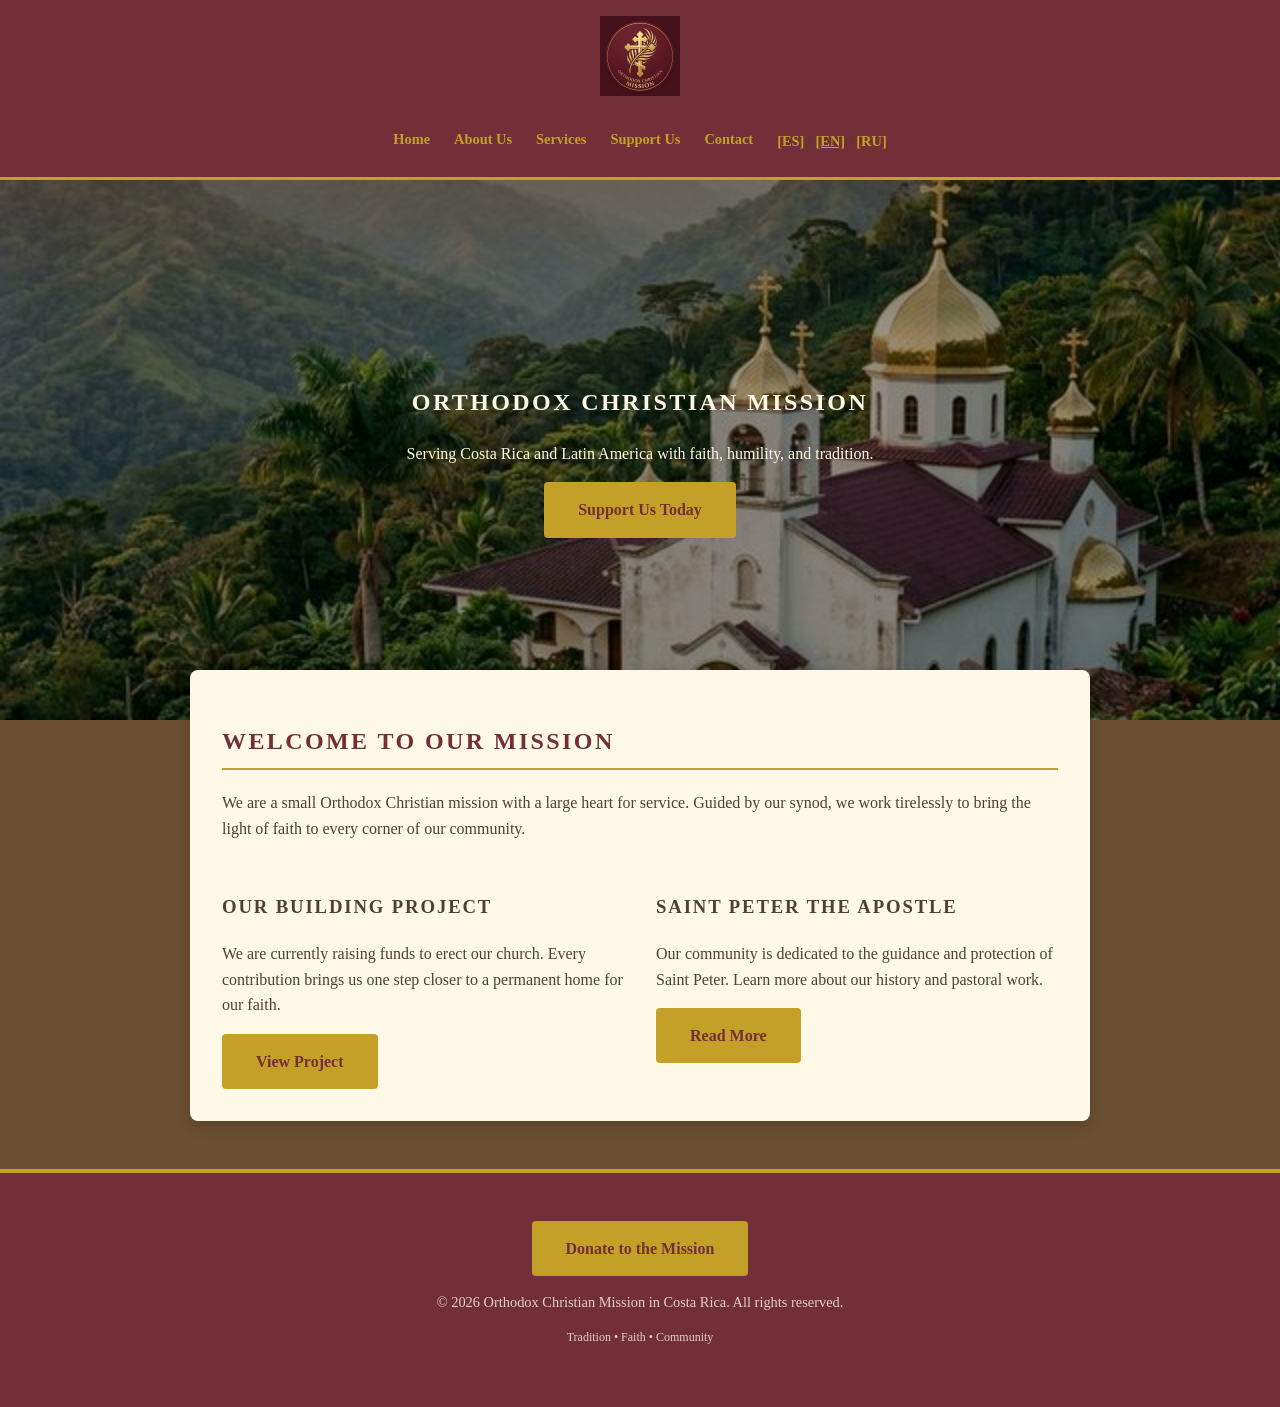
==== index_en.html @ 9c35e2e9 "Initial commit of OrthodoxCR Bilingual Website" ====
<!DOCTYPE html>
<html lang="en">
<head>
    <meta charset="UTF-8">
    <meta name="viewport" content="width=device-width, initial-scale=1.0">
    <title>Orthodox Christian Mission in Costa Rica</title>
    <link rel="stylesheet" href="css/style.css">
</head>
<body>
    <header>
        <div class="logo-container" style="text-align: center; margin-bottom: 1rem;">
            <img src="assets/images/mission_logo.png" alt="Mission Logo" style="height: 80px;">
        </div>
        <nav>
            <a href="index_en.html">Home</a>
            <a href="about_en.html">About Us</a>
            <a href="services_en.html">Services</a>
            <a href="support_en.html">Support Us</a>
            <a href="contact_en.html">Contact</a>
            <div class="lang-switch">
                <a href="index.html">[ES]</a> | <a href="index_en.html" style="text-decoration: underline;">[EN]</a> | <a href="index_ru.html">[RU]</a>
            </div>
        </nav>
    </header>

    <section class="hero" style="background-image: url('assets/images/church_hero.png');">
        <div class="hero-content">
            <h1>Orthodox Christian Mission</h1>
            <p>Serving Costa Rica and Latin America with faith, humility, and tradition.</p>
            <a href="support_en.html" class="button">Support Us Today</a>
        </div>
    </section>

    <main>
        <h2>Welcome to Our Mission</h2>
        <p>We are a small Orthodox Christian mission with a large heart for service. Guided by our synod, we work tirelessly to bring the light of faith to every corner of our community.</p>
        
        <div class="mission-grid" style="display: grid; grid-template-columns: 1fr 1fr; gap: 2rem; margin-top: 2rem;">
            <div>
                <h3>Our Building Project</h3>
                <p>We are currently raising funds to erect our church. Every contribution brings us one step closer to a permanent home for our faith.</p>
                <a href="building_en.html" class="button">View Project</a>
            </div>
            <div>
                <h3>Saint Peter the Apostle</h3>
                <p>Our community is dedicated to the guidance and protection of Saint Peter. Learn more about our history and pastoral work.</p>
                <a href="saint_peter_en.html" class="button">Read More</a>
            </div>
        </div>
    </main>

    <footer>
        <div class="footer-button">
            <a href="support_en.html" class="button">Donate to the Mission</a>
        </div>
        <p>© 2026 Orthodox Christian Mission in Costa Rica. All rights reserved.</p>
        <p style="font-size: 12px; margin-top: 10px;">Tradition • Faith • Community</p>
    </footer>
</body>
</html>
---- css/style.css ----
/* 
   OrthodoxCR - Main Design System
   "Humble Majesty"
*/

:root {
    /* Primary Colors */
    --wine: #722f37;
    --gold: #c5a028;
    --cream: #fef9e7;
    --dark: #4f3f35;
    
    /* Semantic Shades */
    --wine-dark: #5a242b;
    --wine-light: #8e3e48;
    --gold-light: #d4b446;
    --brown-bg: #6b4f32;
    
    /* Effects */
    --glass: rgba(255, 255, 255, 0.1);
    --shadow: 0 4px 15px rgba(0, 0, 0, 0.2);
}

@import url('https://fonts.googleapis.com/css2?family=Cinzel:wght@400;700&family=Marcellus&family=Playfair+Display:wght@700&display=swap');

* {
    box-sizing: border-box;
}

body {
    font-family: 'Georgia', serif;
    line-height: 1.6;
    margin: 0;
    padding: 0;
    background-color: var(--brown-bg);
    color: var(--dark);
    display: flex;
    flex-direction: column;
    min-height: 100vh;
}

/* Typography Enhancements */
h1, h2, h3, .nav-link {
    font-family: 'Cinzel', 'Playfair Display', serif;
    text-transform: uppercase;
    letter-spacing: 0.1em;
}

/* Fix for RU being in Cyrillic */
[lang="ru"] h1, [lang="ru"] h2, [lang="ru"] h3 {
    font-family: 'Playfair Display', serif;
}

/* Header & Nav */
header {
    background-color: var(--wine);
    border-bottom: 3px solid var(--gold);
    padding: 1rem 0;
    position: sticky;
    top: 0;
    z-index: 1000;
}

nav {
    display: flex;
    justify-content: center;
    gap: 1.5rem;
    padding: 0.5rem;
}

nav a {
    color: var(--gold);
    text-decoration: none;
    font-weight: bold;
    font-size: 0.9rem;
    transition: color 0.3s ease;
}

nav a:hover {
    color: var(--cream);
}

/* Hero Section */
.hero {
    height: 60vh;
    background-size: cover;
    background-position: center;
    display: flex;
    align-items: center;
    justify-content: center;
    text-align: center;
    color: var(--cream);
    position: relative;
}

.hero::after {
    content: '';
    position: absolute;
    top: 0; left: 0; right: 0; bottom: 0;
    background: rgba(0,0,0,0.4);
}

.hero-content {
    position: relative;
    z-index: 1;
    max-width: 800px;
}

/* Main Content */
main {
    flex: 1;
    max-width: 900px;
    margin: -50px auto 3rem;
    padding: 2rem;
    background-color: var(--cream);
    border-radius: 8px;
    box-shadow: var(--shadow);
    z-index: 2;
}

h2 { color: var(--wine); border-bottom: 2px solid var(--gold); padding-bottom: 0.5rem; }

/* Buttons */
.button {
    background-color: var(--gold);
    color: var(--wine);
    padding: 0.8rem 2rem;
    border-radius: 4px;
    text-decoration: none;
    font-weight: bold;
    display: inline-block;
    transition: all 0.3s ease;
    border: 2px solid transparent;
}

.button:hover {
    background-color: var(--wine);
    color: var(--gold);
    border-color: var(--gold);
    transform: translateY(-2px);
}

/* Footer */
footer {
    background-color: var(--wine);
    color: var(--cream);
    padding: 3rem 1rem;
    text-align: center;
    border-top: 4px solid var(--gold);
}

footer p { font-size: 0.9rem; opacity: 0.8; }
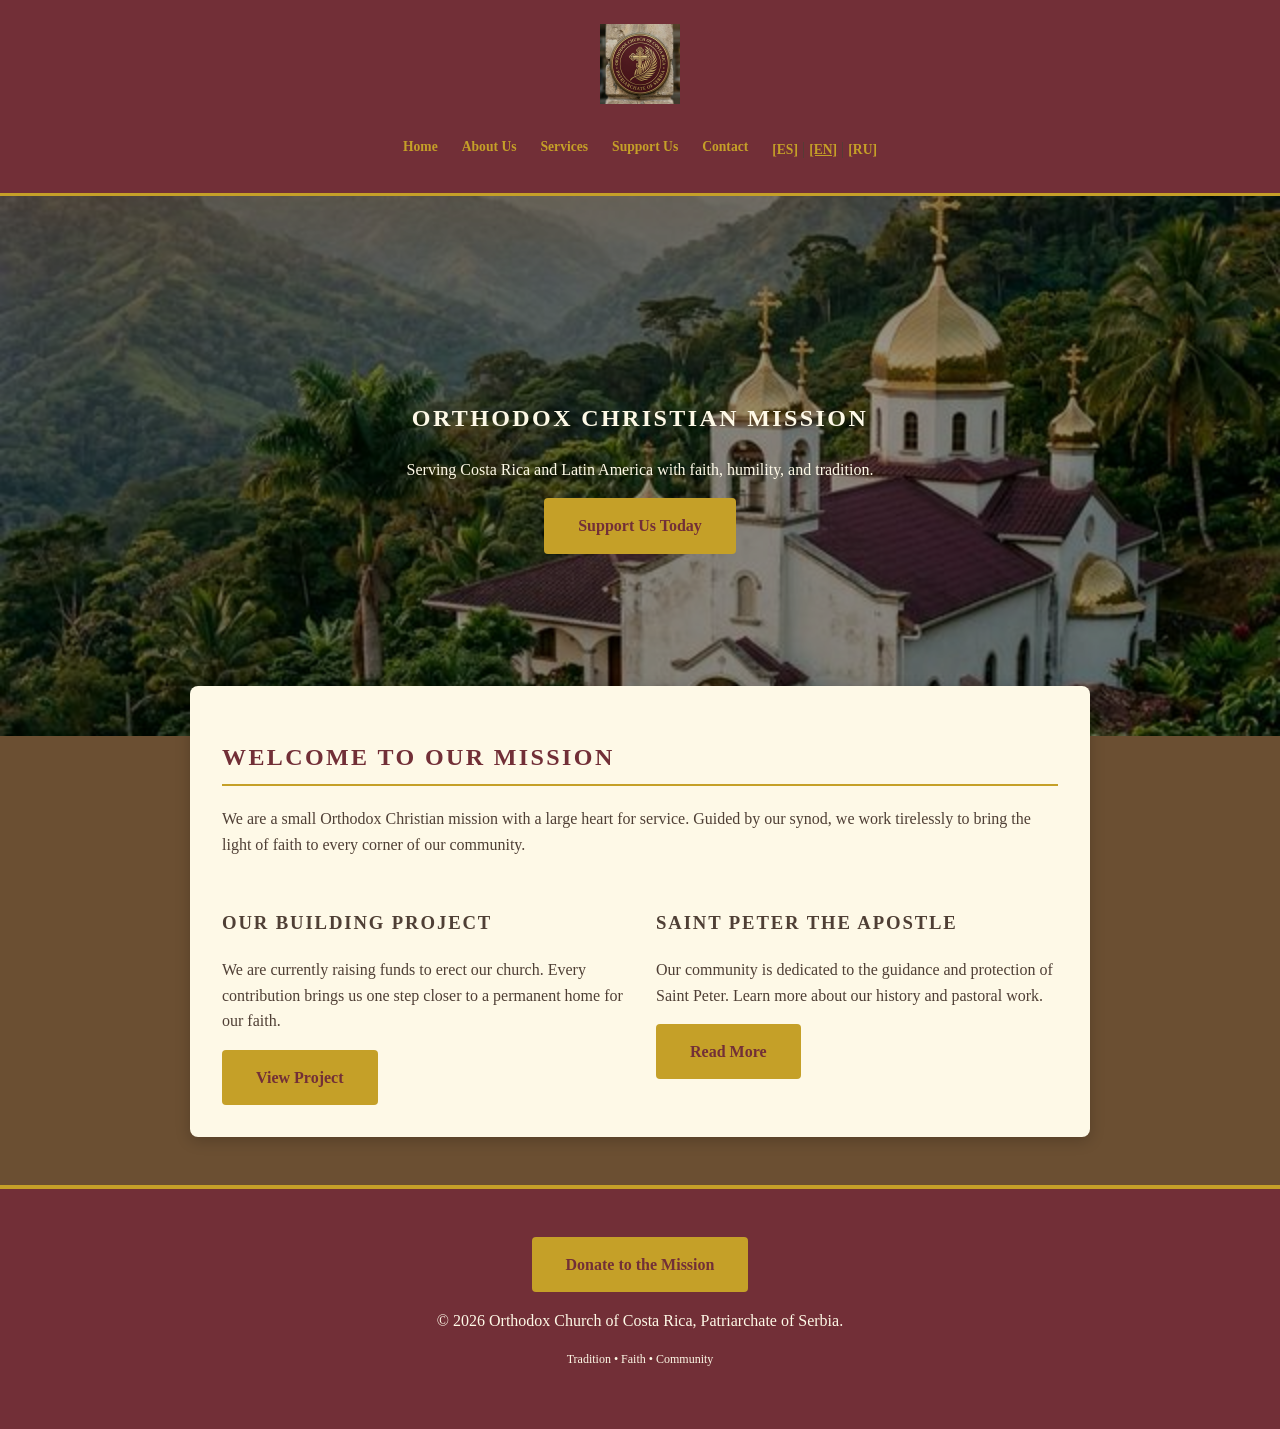
==== commit 47d496ee: "Updated logo with official name and added Bilingual Support pages" ====
--- a/index_en.html
+++ b/index_en.html
@@ -53,7 +53,7 @@
         <div class="footer-button">
             <a href="support_en.html" class="button">Donate to the Mission</a>
         </div>
-        <p>© 2026 Orthodox Christian Mission in Costa Rica. All rights reserved.</p>
+        <p>© 2026 Orthodox Church of Costa Rica, Patriarchate of Serbia.</p>
         <p style="font-size: 12px; margin-top: 10px;">Tradition • Faith • Community</p>
     </footer>
 </body>
--- a/css/style.css
+++ b/css/style.css
@@ -55,10 +55,7 @@
 header {
     background-color: var(--wine);
     border-bottom: 3px solid var(--gold);
-    padding: 1rem 0;
-    position: sticky;
-    top: 0;
-    z-index: 1000;
+    padding: 1.5rem 0;
 }
 
 nav {
@@ -66,19 +63,39 @@
     justify-content: center;
     gap: 1.5rem;
     padding: 0.5rem;
+    flex-wrap: wrap; /* Allows stacking on mobile */
 }
 
 nav a {
     color: var(--gold);
     text-decoration: none;
     font-weight: bold;
-    font-size: 0.9rem;
-    transition: color 0.3s ease;
+    font-size: 0.85rem;
+    transition: all 0.3s ease;
+    white-space: nowrap;
 }
 
 nav a:hover {
     color: var(--cream);
-}
+    transform: scale(1.05);
+}
+
+@media (max-width: 600px) {
+    nav {
+        flex-direction: column;
+        align-items: center;
+        gap: 0.5rem;
+    }
+
+    .hero {
+        height: 50vh;
+    }
+
+    .mission-grid {
+        grid-template-columns: 1fr !important;
+    }
+}
+
 
 /* Hero Section */
 .hero {
@@ -149,4 +166,52 @@
     border-top: 4px solid var(--gold);
 }
 
-footer p { font-size: 0.9rem; opacity: 0.8; }
+/* Support & Donation UI */
+.donation-grid {
+    display: grid;
+    grid-template-columns: repeat(auto-fit, minmax(250px, 1fr));
+    gap: 1.5rem;
+    margin-top: 2rem;
+}
+
+.donation-card {
+    background-color: var(--wine);
+    color: var(--cream);
+    padding: 2rem;
+    border-radius: 8px;
+    text-align: center;
+    border: 2px solid var(--gold);
+    transition: transform 0.3s ease;
+}
+
+.donation-card:hover {
+    transform: translateY(-5px);
+}
+
+.donation-card h3 { color: var(--gold); margin-top: 0; }
+
+.progress-container {
+    background-color: rgba(255, 255, 255, 0.1);
+    border-radius: 10px;
+    height: 20px;
+    width: 100%;
+    margin: 1.5rem 0;
+    overflow: hidden;
+    border: 1px solid var(--gold);
+}
+
+.progress-bar {
+    background-color: var(--gold);
+    height: 100%;
+    width: 35%; /* Placeholder percentage applied */
+    transition: width 1s ease-in-out;
+}
+
+.mission-statement {
+    font-style: italic;
+    font-size: 1.2rem;
+    text-align: center;
+    margin: 2rem 0;
+    color: var(--wine);
+}
+
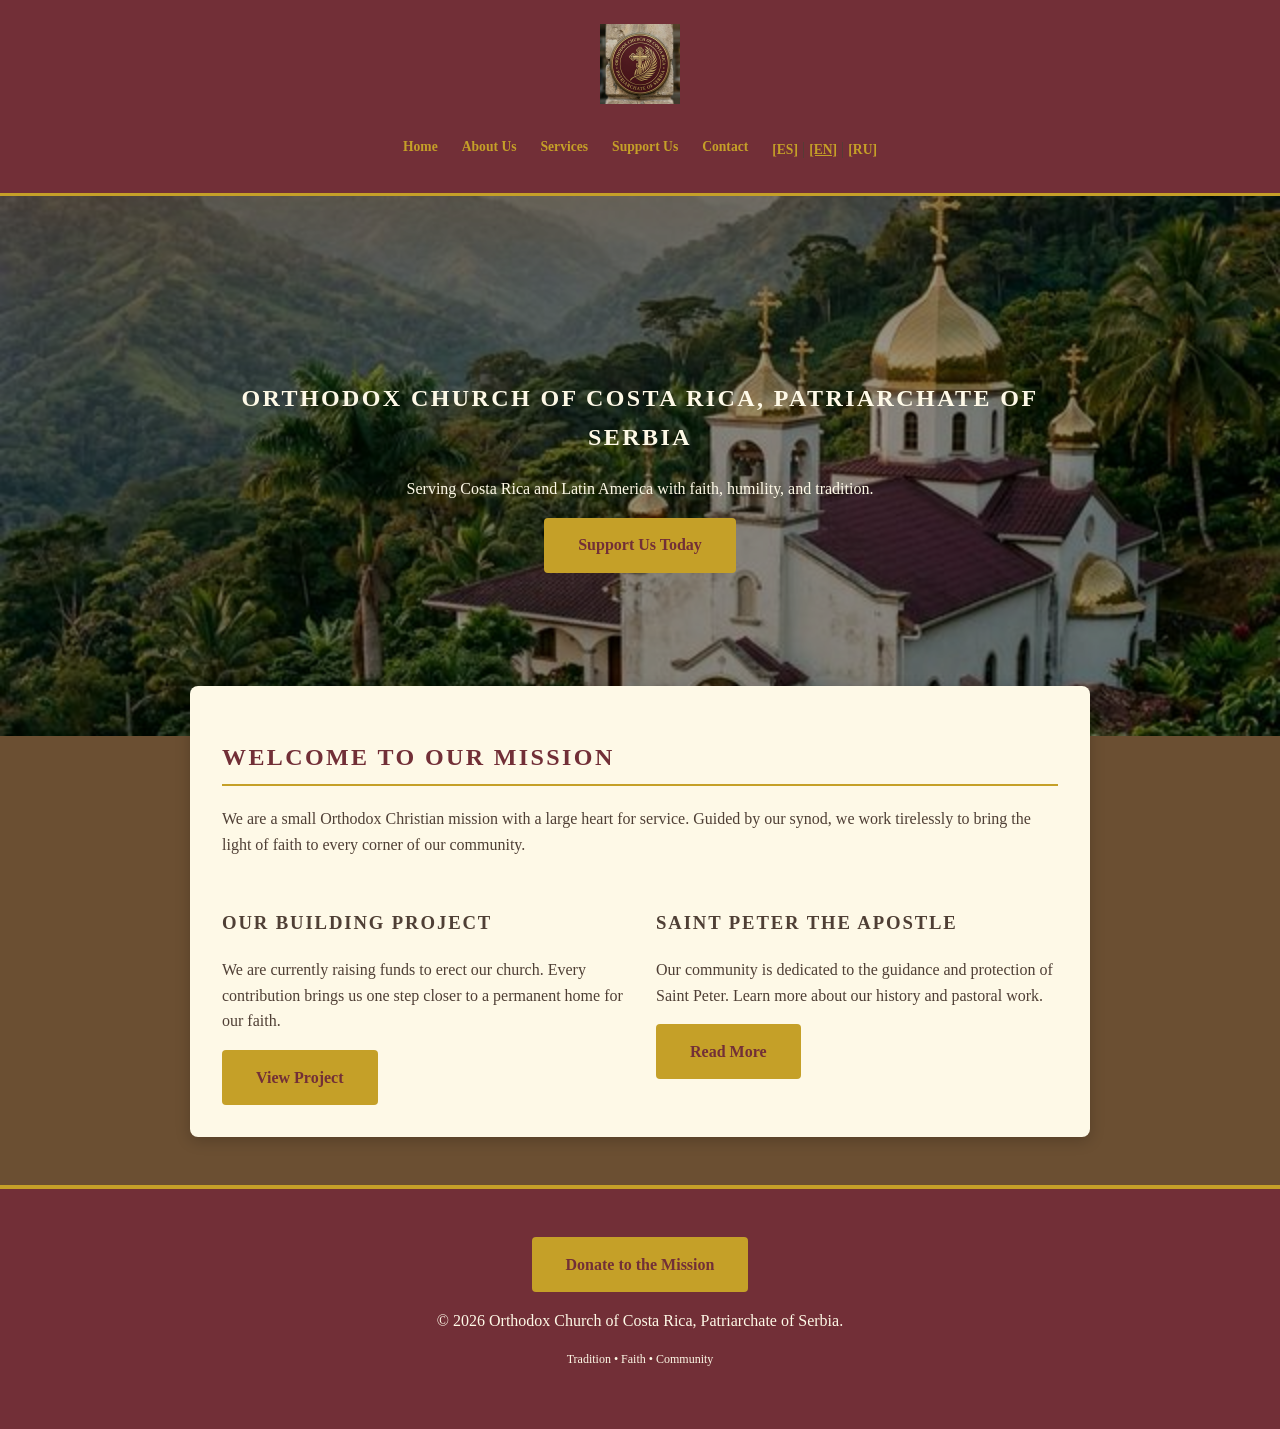
==== commit a9731096: "Update official headers to full church name in all languages" ====
--- a/index_en.html
+++ b/index_en.html
@@ -25,7 +25,7 @@
 
     <section class="hero" style="background-image: url('assets/images/church_hero.png');">
         <div class="hero-content">
-            <h1>Orthodox Christian Mission</h1>
+            <h1>Orthodox Church of Costa Rica, Patriarchate of Serbia</h1>
             <p>Serving Costa Rica and Latin America with faith, humility, and tradition.</p>
             <a href="support_en.html" class="button">Support Us Today</a>
         </div>
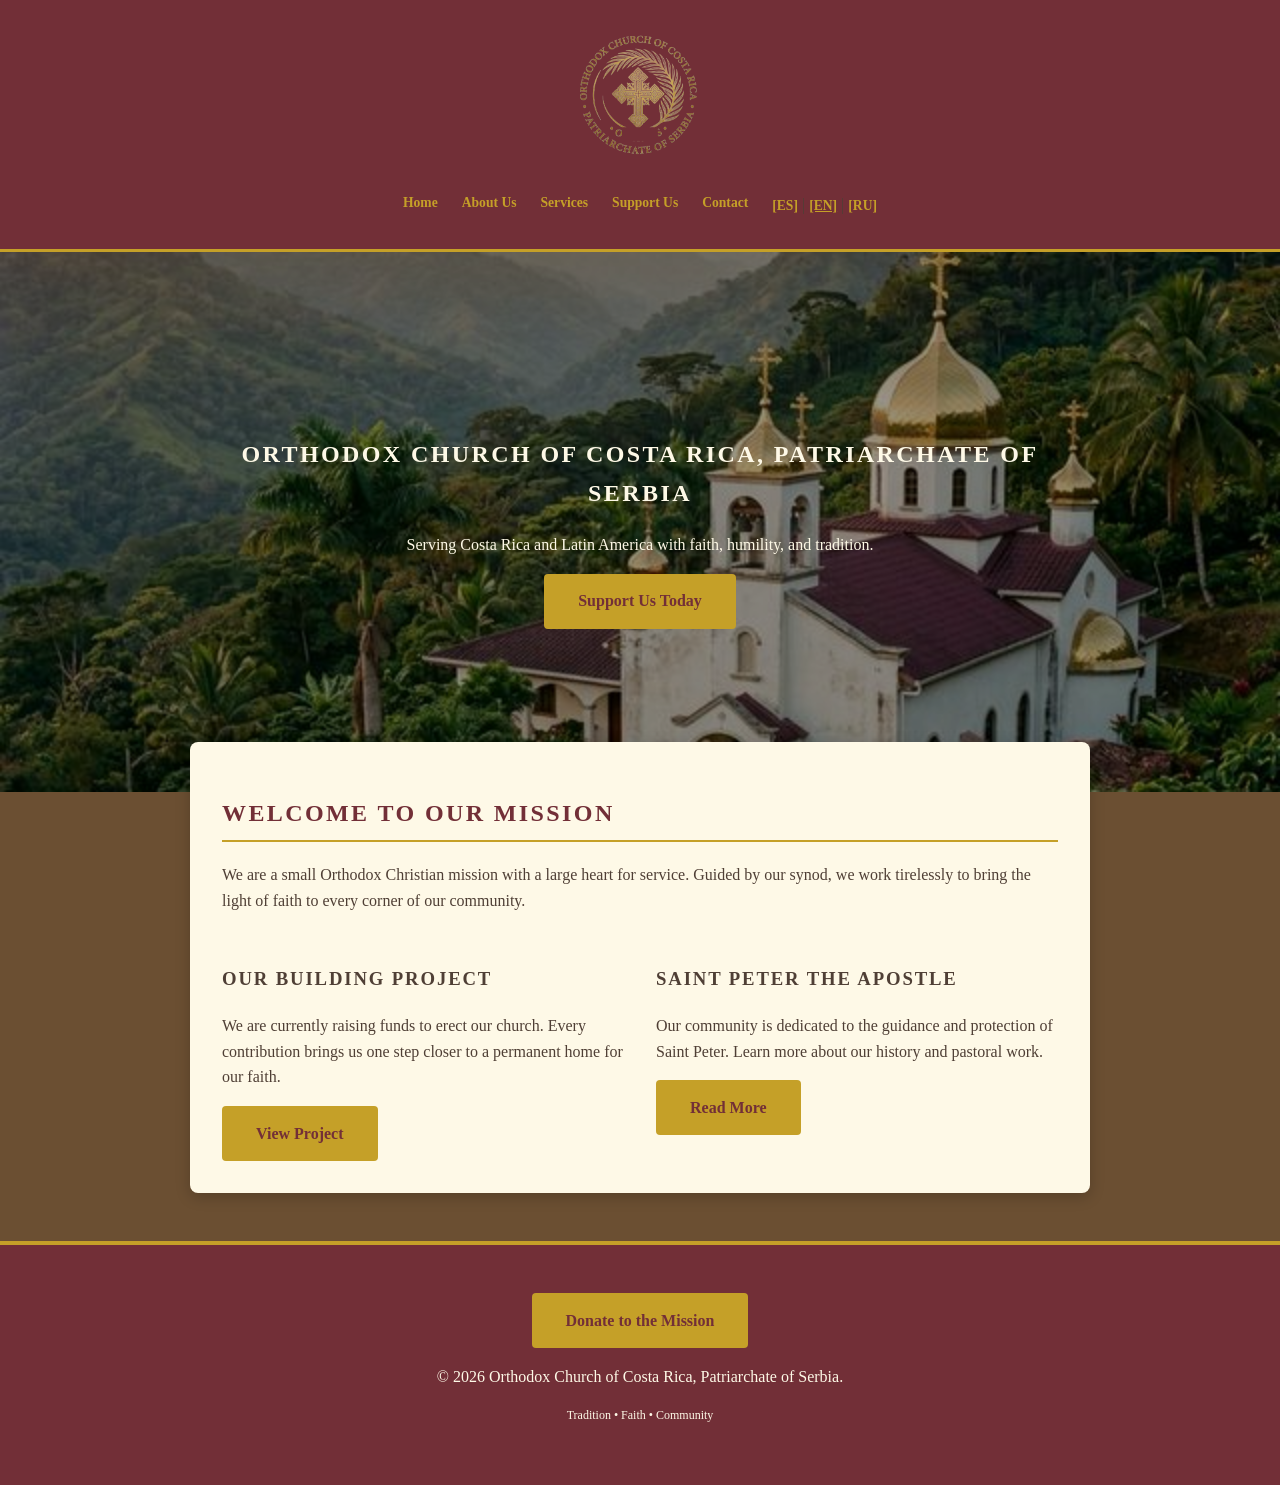
==== commit 26b2d673: "Perfect transparent logo scale 1.7x" ====
--- a/index_en.html
+++ b/index_en.html
@@ -9,7 +9,7 @@
 <body>
     <header>
         <div class="logo-container" style="text-align: center; margin-bottom: 1rem;">
-            <img src="assets/images/mission_logo.png" alt="Mission Logo" style="height: 80px;">
+            <img src="assets/images/mission_logo.png" alt="Mission Logo" style="height: 136px;">
         </div>
         <nav>
             <a href="index_en.html">Home</a>
